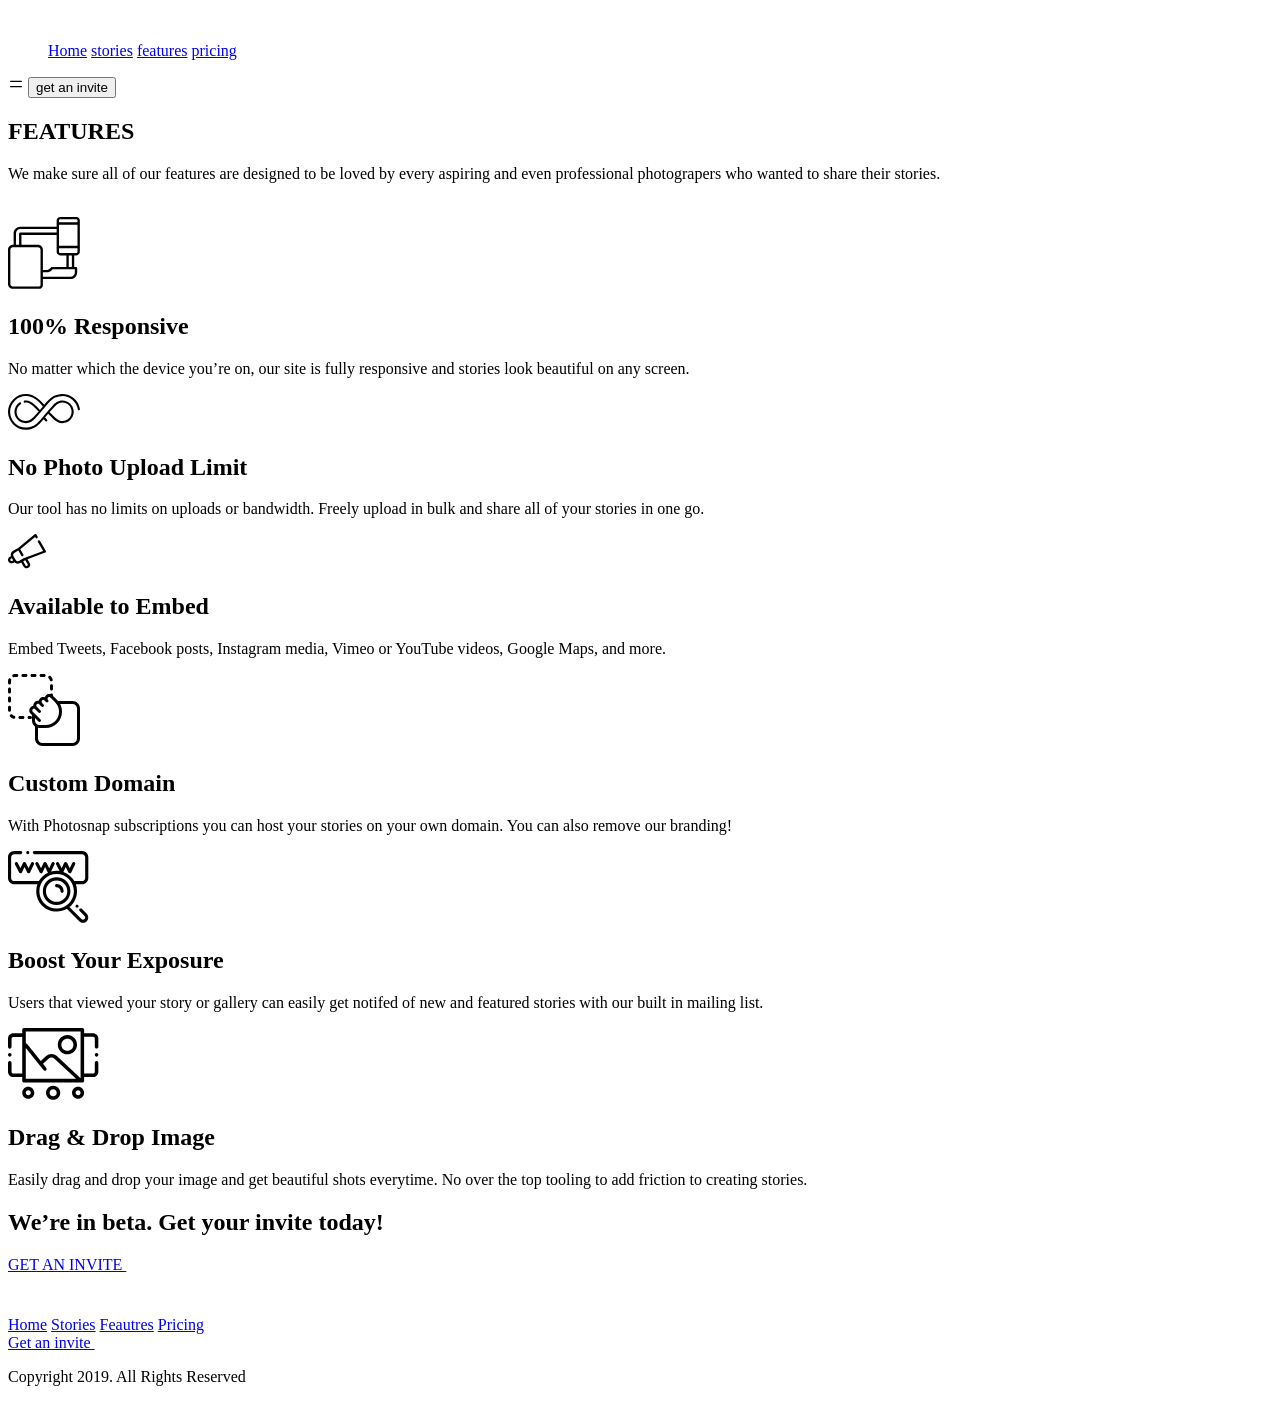
==== seventh-task/cards.html @ d956d8ef "resbonsive edited" ====
<!DOCTYPE html>
<html lang="en">
<head>
    <meta charset="UTF-8">
    <meta name="viewport" content="width=device-width, initial-scale=1.0">
    <link rel="stylesheet" href="https://cdnjs.cloudflare.com/ajax/libs/iconify/2.0.0/iconify.js">
    <link rel="stylesheet" href="cards.css">
    <title>Cards</title>
</head>
<body>
      <header>
                           <nav>
            <div class="container">

                      <img src="./Group.png" alt="">
                <ul>
                  
                   <a class="special" href="#">Home</a>
                   <a href="#">stories</a>
                   <a href="#">features</a>
                   <a href="#">pricing</a>
                  

                   
                </ul>
                 <svg xmlns="http://www.w3.org/2000/svg" width="1em" height="1em" viewBox="0 0 24 24">
	<path d="M0 0h24v24H0z" fill="none" />
	<path fill="none" stroke="currentColor" stroke-linecap="round" stroke-linejoin="round" stroke-width="2" d="M4 8h16M4 16h16" />
</svg>
                <button>get an invite</button>
            </div>
        </nav>


    </header>
    <section>
        <div class="container">
            <div class="left">
                <div class="content">
                    <div class="line"></div>
                    <h2>FEATURES</h2>
                    <p>We make sure all of our features are designed to be loved by every aspiring and even professional photograpers who wanted to share their stories.</p>

                </div>
            </div>
          <div class="right">
            <img src="./camera.png" alt="">
          </div>
        </div>
    </section>
    <section class="whatweoffer">
           <div class="cards">
        <div class="card">
 <svg width="72" height="72" viewBox="0 0 72 72" fill="none" xmlns="http://www.w3.org/2000/svg">
<path fill-rule="evenodd" clip-rule="evenodd" d="M68.3295 0.000467098H52.2988C50.3208 0.000467098 48.6408 1.5459 48.6408 3.52389V9.75817H12.2926C8.60225 9.76914 5.61708 12.7647 5.61823 16.4545V27.7951H4.89403C2.16815 27.7951 0.000160656 30.0625 0.000160656 32.7912V66.9593C-0.00734704 68.2599 0.506064 69.5096 1.42662 70.429C2.34661 71.3484 3.59635 71.8613 4.89691 71.8526H30.9827C32.05 71.8619 33.0739 71.4345 33.8183 70.6699C34.561 69.9041 35.0392 68.9321 34.8913 67.8718V62.0949H62.4671C66.1667 62.0886 69.1692 59.0988 69.1911 55.3986V51.1695C69.1738 50.5053 68.6321 49.9752 67.9679 49.9717H66.2342V38.4399H68.3295C70.3075 38.4399 71.8523 36.7611 71.8523 34.7831V3.52389C71.8633 2.586 71.496 1.68392 70.8324 1.02036C70.1694 0.357372 69.2668 -0.0105057 68.3295 0.000467098ZM51.0063 7.68835H69.4868V28.83H51.0063V7.68835ZM68.3295 2.36597H52.2988C51.6254 2.36597 51.0063 2.85051 51.0063 3.52389V5.32285H69.4868V3.52389C69.4989 3.21376 69.3806 2.9123 69.1611 2.69227C68.9411 2.47281 68.6396 2.35442 68.3295 2.36597ZM7.98373 16.4545C7.98085 14.0705 9.90801 12.1335 12.2926 12.1237H48.6408V15.5241H12.2198C11.5666 15.5241 11.0885 16.1183 11.0885 16.7715V27.7951H7.98373V16.4545ZM30.9827 69.4871C31.421 69.501 31.8455 69.3335 32.1562 69.024C32.4415 68.7254 32.5888 68.3217 32.5628 67.9099C32.5628 67.9039 32.5538 67.9018 32.5449 67.8998C32.5359 67.8978 32.527 67.8958 32.527 67.8897V32.7912C32.527 31.3659 31.4274 30.1606 29.9986 30.1606H4.89691C3.47161 30.1606 2.36566 31.3659 2.36566 32.7947V66.9559C2.357 67.631 2.6215 68.2801 3.09853 68.7571C3.57614 69.2336 4.22584 69.4969 4.90096 69.4871H30.9827ZM30.0021 27.7951H13.454V17.8896H48.6408V34.7831C48.6708 36.7911 50.2914 38.411 52.2988 38.4399H58.3985V49.9717H43.9964C43.6655 49.9746 43.3502 50.1155 43.1267 50.3604L42.0104 51.5541C41.1903 52.4354 40.0393 52.9338 38.8352 52.9286H34.8913V32.7878C34.8913 30.0625 32.7308 27.7951 30.0021 27.7951ZM62.4671 59.7294C64.8609 59.7242 66.8048 57.793 66.8256 55.3986V52.3372H44.515L43.7498 53.1538C42.4816 54.5214 40.7 55.297 38.8352 55.2941H34.8913V59.7294H62.4671ZM63.8687 49.9717H60.764V38.4399H63.8687V49.9717ZM52.2988 36.0744H68.3295C69.0029 36.0744 69.4868 35.457 69.4868 34.7831V31.1955H51.0063V34.7831C51.0346 35.4847 51.5977 36.0472 52.2988 36.0744Z" fill="black"/>
</svg>


<div class="content">
      <h2>100% Responsive</h2>
    <p>No matter which the device you’re on, our site is fully responsive and stories look beautiful on any screen.</p>

</div>

 

        </div>
        <div class="card">
            <svg width="72" height="36" viewBox="0 0 72 36" fill="none" xmlns="http://www.w3.org/2000/svg">
<path fill-rule="evenodd" clip-rule="evenodd" d="M54.3835 29.1925C50.6997 29.1926 47.9123 27.1502 45.671 25.1522C43.2559 22.9991 41.2518 20.8951 40.189 19.737C39.8392 20.1524 38.8537 21.3495 38.0494 22.3265C37.6071 22.8638 37.2196 23.3345 37.0228 23.572C37.6766 24.3295 38.3422 25.0557 39.007 25.7364C39.4146 26.1536 39.4067 26.8221 38.9895 27.2296C38.5722 27.637 37.9037 27.6292 37.4962 27.2121C36.8836 26.585 36.2713 25.9211 35.6678 25.2315C29.3517 32.9189 25.4365 34.1813 24.5636 34.3755C22.6584 35.1509 20.6447 35.5864 18.5768 35.6702C18.572 35.6705 18.5673 35.6707 18.5626 35.6708C18.5601 35.6708 18.5577 35.6709 18.5553 35.6709L17.8638 35.6849L17.8424 35.685C13.0519 35.685 8.55485 33.8126 5.17971 30.4127C1.80485 27.0131 -0.034388 22.5018 0.000487011 17.7096C0.0352214 12.9551 1.93436 8.48884 5.34789 5.13352C8.76353 1.77638 13.2616 -0.0487892 18.0236 0.000992098C20.2421 0.0230702 22.4039 0.447898 24.4491 1.26366C24.546 1.30234 24.6435 1.34059 24.7416 1.37729C25.7143 1.74095 30.6581 3.84568 36.2248 10.7753C42.6958 2.80098 46.708 1.50652 47.5915 1.30965C49.4968 0.534242 51.5104 0.0987265 53.5785 0.014914C53.5856 0.0144921 53.5928 0.0143515 53.6 0.0142108L54.2914 0.000288973L54.3128 0.000148348C58.5916 0.000148348 62.7296 1.53788 65.9649 4.32999C69.166 7.09271 71.2877 10.9028 71.9392 15.0587C72.0294 15.6348 71.6356 16.1751 71.0594 16.2655C70.4831 16.3554 69.9429 15.9619 69.8526 15.3858C69.2785 11.7235 67.4078 8.36495 64.5849 5.92876C61.7357 3.46979 58.0917 2.11459 54.3231 2.11205L53.6536 2.12555C51.8031 2.20177 50.0027 2.59721 48.3022 3.3009C48.2163 3.33648 48.1617 3.3556 48.072 3.36713C47.8595 3.41593 44.0058 4.40368 37.5085 12.5485C37.5072 12.5502 37.5058 12.5519 37.5045 12.5536C37.5014 12.5573 37.4984 12.561 37.4953 12.5647C37.4953 12.5647 30.1533 21.3098 27.1093 24.5039C25.0291 26.6868 22.0878 29.1925 17.7724 29.1925C11.514 29.1924 6.42255 24.1007 6.42255 17.8425C6.42255 14.0385 8.31452 10.5058 11.4835 8.39237C11.9689 8.06893 12.6245 8.19999 12.948 8.68515C13.2715 9.17045 13.1405 9.82604 12.6552 10.1496C10.075 11.87 8.5346 14.7457 8.5346 17.8421C8.5346 22.9358 12.6788 27.08 17.7725 27.08C20.514 27.08 22.9221 25.8359 25.5806 23.0463C27.3793 21.159 29.0353 19.3441 30.5821 17.5648C29.6036 16.4925 27.5409 14.3037 25.0791 12.1089C21.6162 9.02194 19.4425 8.60429 17.773 8.60429H17.769C17.4615 8.60429 17.1514 8.61976 16.8469 8.64999C16.2677 8.70709 15.7494 8.28395 15.6917 7.70359C15.634 7.12323 16.0578 6.60615 16.6381 6.54835C17.0115 6.51123 17.3919 6.49238 17.7685 6.49238H17.7723C21.4559 6.49238 24.2433 8.53468 26.4845 10.5327C28.8998 12.6858 30.9031 14.7891 31.9664 15.9474C32.5083 15.3039 34.8519 12.4418 34.8519 12.4418C29.3974 5.51799 24.5518 3.56077 24.0021 3.35518C23.8899 3.31313 23.7786 3.26954 23.6674 3.22524C21.865 2.50637 19.9594 2.13216 18.0027 2.11262C17.9499 2.1122 17.8964 2.11191 17.8435 2.11191C13.7089 2.11191 9.80303 3.71602 6.82853 6.63962C3.81803 9.59851 2.14319 13.5353 2.11267 17.7247C2.08174 21.9499 3.70342 25.9273 6.67877 28.9245C9.65186 31.9194 13.6126 33.5699 17.8319 33.5727L18.5017 33.5592C20.352 33.4831 22.1526 33.0877 23.853 32.384C23.9388 32.3484 23.9935 32.3294 24.0832 32.3177C24.2984 32.2684 28.2293 31.2597 34.8478 22.8831C35.0987 22.5657 42.0019 14.3753 45.0459 11.1811C47.1262 8.99832 50.0678 6.49266 54.3827 6.49266H54.3828C60.6412 6.49266 65.7327 11.5841 65.7327 17.8425C65.7327 24.0986 60.6432 29.1901 54.3872 29.1925H54.3835ZM54.3828 8.60471C51.6414 8.60457 49.2333 9.84854 46.5748 12.6383C44.7763 14.5253 43.1198 16.3404 41.5732 18.1193C42.5512 19.1914 44.614 21.3806 47.0763 23.5758C50.5391 26.6629 52.7132 27.0806 54.3827 27.0806H54.3864C59.4783 27.0786 63.6208 22.9345 63.6208 17.8426C63.6208 12.7488 59.4766 8.60471 54.3828 8.60471Z" fill="black"/>
</svg>
<div class="content">
 <h2>No Photo Upload Limit</h2>
    <p>Our tool has no limits on uploads or bandwidth. Freely upload in bulk and share all of your stories in one go.</p>

</div>
   
        </div>
        <div class="card">
            <svg width="38" height="35" viewBox="0 0 38 35" fill="none" xmlns="http://www.w3.org/2000/svg">
<path fill-rule="evenodd" clip-rule="evenodd" d="M31.9705 6.7247C31.7597 6.35782 31.3691 6.13131 30.946 6.13047C30.5228 6.12963 30.1314 6.3546 29.9191 6.72063C29.7068 7.08667 29.7059 7.53815 29.9167 7.90502L35.122 16.9109L16.2367 23.9929H16.1541H16.0597L12.9908 25.7634L10.9489 26.9437C10.4059 27.2576 9.76043 27.3425 9.15478 27.1798C8.55234 27.017 8.03885 26.6224 7.72658 26.0821L5.36593 21.9981C4.78938 20.8889 5.17756 19.5225 6.25117 18.8821L10.3351 16.5214L13.2859 21.6322C13.4976 21.9989 13.8894 22.2241 14.3128 22.2224C14.7353 22.2241 15.1265 21.9998 15.3385 21.6343C15.5505 21.2688 15.551 20.8178 15.3397 20.4519L12.2944 15.1876L27.1076 2.97125L27.5915 3.80929C27.9174 4.37642 28.6414 4.57195 29.2085 4.24601C29.7757 3.92007 29.9712 3.19609 29.6453 2.62896L28.4649 0.586991C28.2899 0.287676 27.992 0.0804864 27.6505 0.0204336C27.3071 -0.044294 26.9527 0.0464766 26.6826 0.268302L10.1581 13.8893L5.12986 16.7929C3.2741 17.8738 2.38165 20.071 2.95806 22.1398L1.77773 22.8126C0.533971 23.5268 -0.156104 24.9208 0.0300635 26.3429C0.216231 27.765 1.24187 28.9344 2.62756 29.3044C2.92794 29.3839 3.23749 29.4236 3.54822 29.4224C4.16916 29.4198 4.77894 29.2572 5.31871 28.9503L6.49904 28.2775C7.06604 28.8632 7.77911 29.287 8.56461 29.505C8.96796 29.6179 9.38514 29.6735 9.80396 29.6703C10.6336 29.6722 11.4487 29.4521 12.1646 29.0329L13.1915 28.4427L15.5522 32.5385C16.5289 34.2272 18.6876 34.8078 20.3797 33.8368C21.194 33.3676 21.7884 32.594 22.0319 31.6863C22.2755 30.7786 22.1482 29.8113 21.6781 28.9975L19.5299 25.2558L37.2348 18.6106C37.5598 18.4884 37.8145 18.2294 37.9312 17.9024C38.0474 17.5794 38.0173 17.2217 37.8485 16.9227L31.9705 6.7247ZM4.09117 26.8965C3.8197 27.0534 3.49695 27.0959 3.19412 27.0145C2.89172 26.936 2.6328 26.7407 2.47412 26.4716C2.31718 26.2001 2.27472 25.8774 2.35609 25.5745C2.43748 25.2701 2.63723 25.0109 2.91084 24.8545L3.93773 24.2644L5.11806 26.3063L4.09117 26.8965ZM19.7423 31.0985C19.8237 30.7956 19.7812 30.4729 19.6243 30.2014L17.2754 26.1647H17.181L15.2217 27.286L17.5823 31.3817C17.9105 31.9395 18.6265 32.129 19.1876 31.8067C19.4587 31.6531 19.6581 31.3985 19.7423 31.0985Z" fill="black"/>
</svg>
<div class="content">
   <h2>Available to Embed</h2>
    <p>Embed Tweets, Facebook posts, Instagram media, Vimeo or YouTube videos, Google Maps, and more. </p>
</div>
 

        </div>
         <div class="card">
           <svg width="72" height="72" viewBox="0 0 72 72" fill="none" xmlns="http://www.w3.org/2000/svg">
<g id="001-drag">
<path id="Path" d="M64.5 27H49.5C48.672 27 48 27.672 48 28.5C48 29.328 48.672 30.0001 49.5 30.0001H64.5C66.9811 30.0001 69 32.019 69 34.5001V64.5C69 66.9811 66.9811 69 64.5 69H34.5C32.0189 69 30 66.9811 30 64.5V52.5001C30 51.6721 29.3279 51 28.4999 51C27.6719 51 27 51.672 27 52.5V64.4999C27 68.634 30.366 72 34.5 72H64.4999C68.634 72 72 68.634 72 64.5V34.5C72 30.366 68.634 27 64.5 27Z" fill="black"/>
<path id="Path_2" d="M22.5001 42H21C20.172 42 19.5 42.672 19.5 43.5C19.5 44.328 20.172 45 21 45H22.5001C23.3281 45 24.0001 44.3279 24.0001 43.4999C24.0001 42.6719 23.3281 42 22.5001 42Z" fill="black"/>
<g id="Group">
<path id="Path_3" d="M8.82247 0H7.49947C6.78256 0 6.07452 0.101953 5.39347 0.299953C4.59852 0.533953 4.14247 1.368 4.37352 2.16295C4.56547 2.817 5.16552 3.24 5.81352 3.24C5.95456 3.24 6.09547 3.222 6.23652 3.17995C6.64447 3.06 7.06747 2.99995 7.49947 2.99995H8.82247C9.65342 2.99995 10.3225 2.32791 10.3225 1.49991C10.3225 0.671906 9.65047 0 8.82247 0Z" fill="black"/>
<path id="Path_4" d="M2.99995 36.171V33.138C2.99995 32.31 2.32791 31.6379 1.49991 31.6379C0.671906 31.6379 0 32.31 0 33.138V36.171C0 36.999 0.672047 37.671 1.50005 37.671C2.32805 37.671 2.99995 36.999 2.99995 36.171Z" fill="black"/>
<path id="Path_5" d="M1.50005 28.572C2.32805 28.572 3.00009 27.9 3.00009 27.072V24.039C3.00009 23.211 2.32805 22.5389 1.50005 22.5389C0.672047 22.5389 0 23.211 0 24.039V27.072C0 27.9 0.672047 28.572 1.50005 28.572Z" fill="black"/>
<path id="Path_6" d="M1.50005 10.377C2.32805 10.377 3.00009 9.70496 3.00009 8.87696V7.49996C3.00009 7.08301 3.05705 6.67196 3.16814 6.27596C3.39314 5.47791 2.93119 4.64991 2.13314 4.42491C1.34114 4.18796 0.507094 4.65891 0.282094 5.45991C0.0960469 6.12296 0 6.81005 0 7.49996V8.87696C0 9.70496 0.672047 10.377 1.50005 10.377Z" fill="black"/>
<path id="Path_7" d="M1.50005 19.476C2.32805 19.476 3.00009 18.8039 3.00009 17.9759V14.9429C3.00009 14.1149 2.32805 13.4429 1.50005 13.4429C0.672047 13.4429 0 14.1149 0 14.9429V17.9759C0 18.8039 0.672047 19.476 1.50005 19.476Z" fill="black"/>
<path id="Path_8" d="M6.27031 41.829C5.54426 41.622 4.87235 41.229 4.33235 40.6921C3.74735 40.1071 2.79631 40.1131 2.21131 40.6981C1.62631 41.2861 1.62926 42.2371 2.21735 42.8192C3.11735 43.7162 4.23631 44.3701 5.45131 44.7152C5.58926 44.7542 5.72735 44.7722 5.86235 44.7722C6.51331 44.7722 7.11631 44.3431 7.30235 43.6832C7.53031 42.885 7.06821 42.054 6.27031 41.829Z" fill="black"/>
<path id="Path_9" d="M43.2566 7.30805C43.3946 7.30805 43.5356 7.29005 43.6767 7.24505C44.4716 7.01105 44.9306 6.1801 44.6966 5.385C44.3427 4.17295 43.6767 3.06005 42.7736 2.16595C42.1856 1.58391 41.2346 1.587 40.6525 2.17791C40.0705 2.76586 40.0765 3.71691 40.6645 4.29895C41.2045 4.83895 41.6065 5.50495 41.8165 6.22791C42.0087 6.8821 42.6057 7.30805 43.2566 7.30805Z" fill="black"/>
<path id="Path_10" d="M36.117 0H33.084C32.256 0 31.584 0.672047 31.584 1.50005C31.584 2.32805 32.256 3.00009 33.084 3.00009H36.117C36.945 3.00009 37.6171 2.32805 37.6171 1.50005C37.6171 0.672047 36.945 0 36.117 0Z" fill="black"/>
<path id="Path_11" d="M14.9373 42H11.9043C11.0763 42 10.4043 42.672 10.4043 43.5C10.4043 44.328 11.0763 45 11.9043 45H14.9373C15.7653 45 16.4374 44.3279 16.4374 43.4999C16.4374 42.6719 15.7653 42 14.9373 42Z" fill="black"/>
<path id="Path_12" d="M43.5 10.35C42.672 10.35 42 11.022 42 11.85V14.883C42 15.711 42.672 16.3831 43.5 16.3831C44.328 16.3831 45.0001 15.711 45.0001 14.883V11.85C45.0001 11.0189 44.328 10.35 43.5 10.35Z" fill="black"/>
<path id="Path_13" d="M27.0213 0H23.9883C23.1574 0 22.4883 0.672047 22.4883 1.50005C22.4883 2.32805 23.1603 3.00009 23.9883 3.00009H27.0184C27.8493 3.00009 28.5214 2.32805 28.5214 1.50005C28.5214 0.672047 27.8493 0 27.0213 0Z" fill="black"/>
<path id="Path_14" d="M17.9217 0H14.8887C14.0607 0 13.3887 0.672047 13.3887 1.50005C13.3887 2.32805 14.0607 3.00009 14.8887 3.00009H17.9217C18.7497 3.00009 19.4218 2.32805 19.4218 1.50005C19.4218 0.672047 18.7497 0 17.9217 0Z" fill="black"/>
</g>
<path id="Path_15" d="M43.5 19.5C42.672 19.5 42 20.172 42 21V22.5C42 23.328 42.672 24 43.5 24C44.328 24 45.0001 23.328 45.0001 22.5V20.9999C45.0001 20.1719 44.328 19.5 43.5 19.5Z" fill="black"/>
<path id="Shape" fill-rule="evenodd" clip-rule="evenodd" d="M44.5623 21.438L49.2123 26.088C52.2993 29.178 54.0003 33.2849 54.0003 37.6499C54.0003 46.665 46.6653 54 37.6502 54H31.5003C27.3663 54 24.0003 50.634 24.0001 46.5V41.121L22.6561 39.777C21.7712 38.895 21.2852 37.716 21.2852 36.465C21.2852 35.214 21.7712 34.038 22.6561 33.153C23.3881 32.4209 24.3211 31.9619 25.3321 31.824C25.2421 30.519 25.695 29.184 26.6911 28.188C27.7321 27.1471 29.2261 26.6611 30.6571 26.862C30.8281 25.9741 31.2542 25.125 31.9412 24.4381C33.2012 23.1781 35.1571 22.7551 36.7922 23.325C37.0112 22.635 37.3952 21.984 37.9412 21.438C39.7653 19.6139 42.7382 19.6139 44.5623 21.438ZM31.5003 51H37.6502C45.0122 51 51.0003 45.0119 51.0002 37.6501C51.0002 34.0861 49.6112 30.732 47.0912 28.212L42.4412 23.562C41.7842 22.905 40.7192 22.905 40.0623 23.562C39.7443 23.877 39.5672 24.3 39.5672 24.75C39.5672 25.2 39.7413 25.623 40.0593 25.938C40.3533 26.232 40.5003 26.6159 40.5003 27C40.5003 27.384 40.3532 27.7679 40.0623 28.062C39.4773 28.647 38.5262 28.647 37.9412 28.062L36.4412 26.5619C35.8053 25.9259 34.6982 25.9259 34.0622 26.5619C33.4052 27.2189 33.4052 28.2839 34.0622 28.9409L35.5623 30.4409C35.8533 30.732 36.0003 31.1159 36.0003 31.5C36.0003 31.884 35.8532 32.2679 35.5623 32.562C34.9773 33.147 34.0262 33.147 33.4412 32.562L31.1912 30.312C30.5553 29.6759 29.4483 29.6759 28.8123 30.312C28.1553 30.969 28.1553 32.0339 28.8123 32.6909L32.5623 36.441C32.8534 36.7321 33.0003 37.116 33.0003 37.5C33.0003 37.8841 32.8533 38.268 32.5623 38.562C31.9773 39.147 31.0262 39.147 30.4412 38.562L27.1562 35.277C26.5203 34.641 25.4133 34.641 24.7773 35.277C24.4592 35.595 24.2852 36.018 24.2852 36.465C24.2852 36.9121 24.4593 37.338 24.7773 37.653L32.5623 45.438C32.8534 45.7321 33.0003 46.116 33.0003 46.5C33.0003 46.8841 32.8533 47.268 32.5623 47.562C31.9773 48.147 31.0262 48.147 30.4412 47.562L27.0003 44.1211V46.5C27.0003 48.9811 29.0192 51 31.5003 51Z" fill="black"/>
</g>
</svg>

<div class="content">
   <h2>Custom Domain</h2>
    <p>With Photosnap subscriptions you can host your stories on your own domain. You can also remove our branding! </p>
</div>
 

        </div>
         <div class="card">
          <svg width="81" height="72" viewBox="0 0 81 72" fill="none" xmlns="http://www.w3.org/2000/svg">
<g id="001-www">
<path id="Shape" fill-rule="evenodd" clip-rule="evenodd" d="M34.8242 40.1568C34.8242 32.5453 41.0166 26.3529 48.6281 26.3529C56.2397 26.3529 62.4321 32.5453 62.4321 40.1568C62.4321 47.7683 56.2397 53.9607 48.6281 53.9607C41.0166 53.9607 34.8242 47.7683 34.8242 40.1568ZM37.9615 40.1568C37.9615 46.0386 42.7464 50.8235 48.6281 50.8235C54.5099 50.8235 59.2948 46.0386 59.2948 40.1568C59.2948 34.2751 54.5099 29.4902 48.6281 29.4902C42.7464 29.4902 37.9615 34.2751 37.9615 40.1568Z" fill="black"/>
<path id="Path" d="M48.6282 33.0986C47.7618 33.0986 47.0596 33.8008 47.0596 34.6673C47.0596 35.5337 47.7618 36.2359 48.6282 36.2359C50.79 36.2359 52.5492 37.9951 52.5492 40.1568C52.5492 41.0233 53.2514 41.7255 54.1178 41.7255C54.9842 41.7255 55.6864 41.0233 55.6864 40.1568C55.6864 36.2647 52.5204 33.0986 48.6282 33.0986Z" fill="black"/>
<path id="Path_2" d="M9.67007 11.8278C9.27178 11.0588 8.32571 10.758 7.5561 11.1556C6.78649 11.5539 6.48563 12.5006 6.88392 13.2702L11.1063 21.4271C11.3796 21.9553 11.9323 22.2782 12.523 22.2745C13.1174 22.2653 13.656 21.9209 13.9133 21.3848L16.4697 16.0625L19.246 21.4271C19.5163 21.9479 20.0536 22.2745 20.6394 22.2745H20.6627C21.2577 22.2653 21.7957 21.9209 22.0536 21.3848L25.9709 13.2279C26.3459 12.4473 26.0169 11.5098 25.2362 11.1348C24.455 10.7598 23.5181 11.0888 23.1431 11.8701L20.5867 17.1924L17.8098 11.8278C17.5365 11.2996 16.985 10.9755 16.3937 10.9804C15.7987 10.9896 15.2601 11.3339 15.0028 11.8701L12.447 17.1924L9.67007 11.8278Z" fill="black"/>
<path id="Path_3" d="M19.763 3.13725C20.176 3.13725 20.5804 2.96936 20.872 2.6777C21.1643 2.38603 21.3316 1.981 21.3316 1.56863C21.3316 1.15625 21.1643 0.751225 20.872 0.459559C20.5804 0.167892 20.176 0 19.763 0C19.3506 0 18.9462 0.167892 18.6545 0.459559C18.3622 0.751225 18.1943 1.15625 18.1943 1.56863C18.1943 1.981 18.3622 2.38603 18.6545 2.6777C18.9462 2.96936 19.3506 3.13725 19.763 3.13725Z" fill="black"/>
<path id="Shape_2" fill-rule="evenodd" clip-rule="evenodd" d="M80.3137 6.27451V26.9804C80.3137 30.44 77.4994 33.2549 74.0392 33.2549H67.8168C68.595 35.4118 69.0202 37.7353 69.0202 40.1569C69.0202 46.5637 66.0496 52.2886 61.4148 56.0294L73.4522 68.0674C74.3027 68.9179 75.6869 68.9179 76.5374 68.0674C77.3879 67.2163 77.3879 65.8321 76.5374 64.9816L71.6458 60.0895C71.0331 59.4767 71.0331 58.4841 71.6458 57.8713C72.258 57.2586 73.2512 57.2592 73.864 57.8713L78.7555 62.7629C80.8297 64.837 80.8297 68.2114 78.7555 70.2855C77.7188 71.3223 76.3566 71.8407 74.9945 71.8407C73.6324 71.8407 72.2702 71.3223 71.2335 70.2855L58.7837 57.8358C55.7917 59.5613 52.3229 60.549 48.6281 60.549C37.3836 60.549 28.2359 51.4013 28.2359 40.1569C28.2359 37.7353 28.6612 35.4118 29.4393 33.2549H6.27451C2.81495 33.2549 0 30.4406 0 26.9804V6.27451C0 2.81495 2.81495 0 6.27451 0H12.7047C13.5711 0 14.2733 0.702206 14.2733 1.56863C14.2733 2.43505 13.5711 3.13725 12.7047 3.13725H6.27451C4.54473 3.13725 3.13725 4.54473 3.13725 6.27451V26.9804C3.13725 28.7102 4.54473 30.1176 6.27451 30.1176H30.8842C32.9718 26.4424 36.1679 23.4767 40.0147 21.6765C39.9528 21.5987 39.8958 21.5172 39.8493 21.4271L37.0729 16.0631L34.5165 21.3848C34.2592 21.921 33.7206 22.2653 33.1262 22.2745C32.5331 22.2782 31.9828 21.9553 31.7096 21.4271L27.4871 13.2702C27.0888 12.5006 27.3897 11.5545 28.1593 11.1562C28.9289 10.758 29.875 11.0588 30.2733 11.8278L33.0502 17.1924L35.606 11.8701C35.8634 11.3339 36.402 10.9896 36.9963 10.981C37.5913 10.9755 38.1397 11.2996 38.413 11.8278L41.19 17.1924L43.7463 11.8701C44.1207 11.0888 45.0582 10.7598 45.8388 11.1354C46.6201 11.5104 46.9491 12.4473 46.5741 13.2279L43.0637 20.5368C44.8333 20.0343 46.7004 19.7647 48.6287 19.7647C49.6244 19.7647 50.6036 19.8382 51.5613 19.9767L48.0895 13.2702C47.6918 12.5006 47.992 11.5545 48.7616 11.1562C49.5312 10.758 50.4779 11.0588 50.8762 11.8278L53.6526 17.1924L56.2089 11.8701C56.4663 11.3339 57.0043 10.9896 57.5993 10.981C58.1918 10.9755 58.7426 11.2996 59.0159 11.8278L61.7929 17.1924L64.3487 11.8701C64.7237 11.0888 65.6611 10.7598 66.4418 11.1354C67.2224 11.5104 67.5515 12.4473 67.1765 13.2279L63.2592 21.3848C63.0018 21.921 62.4632 22.2653 61.8689 22.2745H61.845C61.2592 22.2745 60.7218 21.9485 60.4522 21.4271L57.6752 16.0631L55.3499 20.9044C60.0417 22.5472 63.9553 25.8585 66.3762 30.1244C66.4203 30.1207 66.4645 30.1176 66.5098 30.1176H74.0392C75.769 30.1176 77.1765 28.7102 77.1765 26.9804V6.27451C77.1765 4.54473 75.769 3.13725 74.0392 3.13725H26.3511C25.4853 3.13725 24.7825 2.43505 24.7825 1.56863C24.7825 0.702206 25.4853 0 26.3511 0H74.0392C77.4988 0 80.3137 2.81495 80.3137 6.27451ZM31.3732 40.1569C31.3732 49.671 39.114 57.4118 48.6281 57.4118C58.1428 57.4118 65.883 49.671 65.883 40.1569C65.883 30.6428 58.1422 22.902 48.6281 22.902C39.114 22.902 31.3732 30.6428 31.3732 40.1569Z" fill="black"/>
<path id="Path_4" d="M67.9244 54.1507C67.6327 54.4424 67.4648 54.8468 67.4648 55.2598C67.4648 55.6722 67.6327 56.0766 67.9244 56.3689C68.2179 56.6605 68.6211 56.8284 69.0335 56.8284C69.4458 56.8284 69.8509 56.6605 70.1425 56.3689C70.436 56.0766 70.6021 55.6722 70.6021 55.2598C70.6021 54.8468 70.436 54.4424 70.1425 54.1507C69.8509 53.8591 69.4477 53.6912 69.0335 53.6912C68.6211 53.6912 68.2161 53.8591 67.9244 54.1507Z" fill="black"/>
</g>
</svg>

<div class="content">
   <h2>Boost Your Exposure</h2>
    <p>Users that viewed your story or gallery can easily get notifed of new and featured stories with our built in mailing list. </p>
</div>
 

        </div>
         <div class="card">
         <svg width="91" height="72" viewBox="0 0 91 72" fill="none" xmlns="http://www.w3.org/2000/svg">
<g id="002-slider">
<path id="Shape" fill-rule="evenodd" clip-rule="evenodd" d="M76.1241 5.27213H85.0171C87.9641 5.27213 90.3529 7.66097 90.3529 10.6079V18.7402C90.3529 19.6861 89.6415 20.514 88.6978 20.5782C87.6623 20.6488 86.7957 19.8248 86.7957 18.8039V10.6079C86.794 9.6297 85.9954 8.83111 85.0171 8.82933H76.1241V45.4685H85.0171C85.9954 45.4667 86.794 44.6681 86.7957 43.6899V34.8094C86.7957 33.7886 87.6623 32.9646 88.6978 33.035C89.6415 33.0992 90.3529 33.9272 90.3529 34.873V43.6899C90.3529 46.6369 87.9641 49.0257 85.0171 49.0257H76.1241V52.6466C76.1241 53.6289 75.3279 54.4252 74.3455 54.4252H16.0074C15.0251 54.4252 14.2288 53.6289 14.2288 52.6466V49.0894H5.3358C2.38884 49.0894 0 46.7006 0 43.7536V34.9367C0 33.9908 0.71144 33.1629 1.65517 33.0987C2.69067 33.0281 3.5572 33.8521 3.5572 34.873V43.7536C3.55898 44.7318 4.35757 45.5304 5.3358 45.5322H14.2288V8.89301H5.3358C4.35757 8.89478 3.55898 9.69338 3.5572 10.6716V18.8676C3.5572 19.8885 2.69067 20.7125 1.65517 20.6419C0.71144 20.5777 0 19.7498 0 18.8039V10.6716C0 7.72464 2.38884 5.3358 5.3358 5.3358H14.2288V1.7786C14.2288 0.79628 15.0251 0 16.0074 0H74.3455C75.3279 0 76.1241 0.79628 76.1241 1.7786V5.27213ZM69.0097 16.7189C69.0097 22.0148 64.7012 26.3233 59.4053 26.3233C54.1093 26.3233 49.8008 22.0148 49.8008 16.7189C49.8008 11.4229 54.1093 7.1144 59.4053 7.1144C64.7012 7.1144 69.0097 11.4229 69.0097 16.7189ZM45.1765 57.6267C41.2536 57.6267 38.0621 60.8182 38.0621 64.7411C38.0621 68.664 41.2536 71.8555 45.1765 71.8555C49.0994 71.8555 52.2909 68.664 52.2909 64.7411C52.2909 60.8182 49.0994 57.6267 45.1765 57.6267ZM45.1765 68.2983C43.215 68.2983 41.6193 66.7025 41.6193 64.7411C41.6193 62.7796 43.215 61.1839 45.1765 61.1839C47.1379 61.1839 48.7337 62.7796 48.7337 64.7411C48.7337 66.7025 47.1379 68.2983 45.1765 68.2983ZM14.2288 64.7411C14.2288 61.4066 16.9415 58.6938 20.2761 58.6938C23.6106 58.6938 26.3233 61.4066 26.3233 64.7411C26.3233 68.0756 23.6106 70.7883 20.2761 70.7883C16.9415 70.7883 14.2288 68.0756 14.2288 64.7411ZM20.2761 67.2311C18.903 67.2311 17.786 66.1142 17.786 64.7411C17.786 63.368 18.903 62.251 20.2761 62.251C21.6491 62.251 22.7661 63.368 22.7661 64.7411C22.7661 66.1142 21.6491 67.2311 20.2761 67.2311ZM64.0296 64.7411C64.0296 61.4066 66.7424 58.6938 70.0769 58.6938C73.4114 58.6938 76.1241 61.4066 76.1241 64.7411C76.1241 68.0756 73.4114 70.7883 70.0769 70.7883C66.7424 70.7883 64.0296 68.0756 64.0296 64.7411ZM70.0769 67.2311C68.7038 67.2311 67.5868 66.1142 67.5868 64.7411C67.5868 63.368 68.7038 62.251 70.0769 62.251C71.45 62.251 72.5669 63.368 72.5669 64.7411C72.5669 66.1142 71.45 67.2311 70.0769 67.2311ZM59.4053 10.6716C62.7398 10.6716 65.4525 13.3843 65.4525 16.7189C65.4525 20.0534 62.7398 22.7661 59.4053 22.7661C56.0708 22.7661 53.358 20.0534 53.358 16.7189C53.358 13.3843 56.0708 10.6716 59.4053 10.6716ZM90.3529 26.8693C90.3529 25.8893 89.5544 25.0907 88.5743 25.0907C87.5943 25.0907 86.7957 25.8893 86.7957 26.8693C86.7957 27.8493 87.5943 28.6479 88.5743 28.6479C89.5544 28.6479 90.3529 27.8493 90.3529 26.8693ZM1.7786 28.6479C0.798592 28.6479 0 27.8511 0 26.8693C0 25.8893 0.798592 25.0907 1.7786 25.0907C2.75861 25.0907 3.5572 25.8893 3.5572 26.8693C3.5572 27.8511 2.75861 28.6479 1.7786 28.6479ZM72.5669 3.5572V50.1871L48.8713 28.0368C45.8518 25.2142 41.1214 25.2143 38.1021 28.0368L32.7839 33.0082L19.7804 16.7539C19.2454 16.0851 18.5572 15.5832 17.7858 15.2785V3.5572H72.5669ZM35.5011 42.0986L17.786 19.955V50.868H68.0861L46.4423 30.6353C44.7852 29.0862 42.1886 29.0862 40.5315 30.6353L35.0128 35.794L38.2787 39.8764C39.7589 41.7265 36.9812 43.9487 35.5011 42.0986Z" fill="black"/>
</g>
</svg>

<div class="content">
   <h2>Drag & Drop Image</h2>
    <p>Easily drag and drop your image and get beautiful shots everytime. No over the top tooling to add friction to creating stories. </p>
</div>
 

        </div>
        </div>
</section>
<main class="beta">
    <div class="container">
        <div class="top">
 <div class="content">
    <div class="line"></div>
                <h2>We’re in beta.
Get your invite today!</h2>
            </div>
        </div>
           
        
               <div class="text">
              <a href="#">GET AN INVITE
                <svg width="42" height="13" viewBox="0 0 42 13" fill="none" xmlns="http://www.w3.org/2000/svg">
<path d="M0 6.35352H41.864" stroke="white"/>
<path d="M35.4277 0.353516L41.4277 6.35352L35.4277 12.3535" stroke="white"/>
</svg>

              </a>
            </div>
    </div>
</main>
<footer>
    <div class="container">
<div class="content">
     <img src="./Group4.png" alt="">
     
              <div class="icons">
               <svg width="20" height="20" viewBox="0 0 20 20" fill="none" xmlns="http://www.w3.org/2000/svg">
<path d="M18.8958 0H1.10417C0.494167 0 0 0.494167 0 1.10417V18.8967C0 19.5058 0.494167 20 1.10417 20H10.6833V12.255H8.07667V9.23667H10.6833V7.01083C10.6833 4.4275 12.2608 3.02083 14.5658 3.02083C15.67 3.02083 16.6183 3.10333 16.895 3.14V5.84L15.2967 5.84083C14.0433 5.84083 13.8008 6.43667 13.8008 7.31V9.2375H16.79L16.4008 12.2558H13.8008V20H18.8975C19.5058 20 20 19.5058 20 18.8958V1.10417C20 0.494167 19.5058 0 18.8958 0Z" fill="white"/>
</svg>

<svg width="20" height="20" viewBox="0 0 20 20" fill="none" xmlns="http://www.w3.org/2000/svg">
<path fill-rule="evenodd" clip-rule="evenodd" d="M10 0C4.4775 0 0 4.4775 0 10C0 15.5225 4.4775 20 10 20C15.5225 20 20 15.5225 20 10C20 4.4775 15.5225 0 10 0ZM13.7008 14.0767C11.9492 14.1967 8.0475 14.1967 6.29833 14.0767C4.40167 13.9467 4.18083 13.0183 4.16667 10C4.18083 6.97583 4.40417 6.05333 6.29833 5.92333C8.0475 5.80333 11.95 5.80333 13.7008 5.92333C15.5983 6.05333 15.8183 6.98167 15.8333 10C15.8183 13.0242 15.5958 13.9467 13.7008 14.0767ZM12.4308 9.99667L8.33333 8.04833V11.9517L12.4308 9.99667Z" fill="white"/>
</svg>

<svg width="20" height="17" viewBox="0 0 20 17" fill="none" xmlns="http://www.w3.org/2000/svg">
<path d="M20 1.92417C19.2642 2.25083 18.4733 2.47083 17.6433 2.57C18.4908 2.0625 19.1417 1.25833 19.4475 0.3C18.655 0.77 17.7767 1.11167 16.8417 1.29583C16.0942 0.498333 15.0267 0 13.8467 0C11.1975 0 9.25083 2.47167 9.84917 5.0375C6.44 4.86667 3.41667 3.23333 1.3925 0.750833C0.3175 2.595 0.835 5.0075 2.66167 6.22917C1.99 6.2075 1.35667 6.02333 0.804167 5.71583C0.759167 7.61667 2.12167 9.395 4.095 9.79083C3.5175 9.9475 2.885 9.98417 2.24167 9.86083C2.76333 11.4908 4.27833 12.6767 6.075 12.71C4.35 14.0625 2.17667 14.6667 0 14.41C1.81583 15.5742 3.97333 16.2533 6.29 16.2533C13.9083 16.2533 18.2125 9.81917 17.9525 4.04833C18.7542 3.46917 19.45 2.74667 20 1.92417Z" fill="white"/>
</svg>

<svg width="20" height="20" viewBox="0 0 20 20" fill="none" xmlns="http://www.w3.org/2000/svg">
<path d="M10 0C4.4775 0 0 4.47667 0 10C0 14.2367 2.63583 17.855 6.35583 19.3117C6.26833 18.5208 6.18917 17.3075 6.39083 16.4442C6.5725 15.6633 7.56333 11.4733 7.56333 11.4733C7.56333 11.4733 7.26417 10.8742 7.26417 9.98833C7.26417 8.59833 8.07 7.56 9.07333 7.56C9.92583 7.56 10.3383 8.20083 10.3383 8.96833C10.3383 9.82583 9.7925 11.1083 9.51 12.2975C9.27417 13.2925 10.0092 14.105 10.9908 14.105C12.7683 14.105 14.1342 12.2308 14.1342 9.52583C14.1342 7.13167 12.4142 5.4575 9.9575 5.4575C7.1125 5.4575 5.4425 7.59167 5.4425 9.79667C5.4425 10.6558 5.77333 11.5783 6.18667 12.0783C6.26833 12.1775 6.28 12.265 6.25583 12.3658L5.97833 13.4992C5.93417 13.6825 5.83333 13.7217 5.64333 13.6333C4.39417 13.0517 3.61333 11.2258 3.61333 9.75917C3.61333 6.605 5.905 3.7075 10.2208 3.7075C13.69 3.7075 16.3858 6.18 16.3858 9.48333C16.3858 12.93 14.2133 15.7033 11.1967 15.7033C10.1833 15.7033 9.23083 15.1775 8.905 14.555L8.28167 16.9325C8.05583 17.8017 7.44667 18.8908 7.03833 19.5542C7.975 19.8433 8.96917 20 10 20C15.5225 20 20 15.5225 20 10C20 4.47667 15.5225 0 10 0Z" fill="white"/>
</svg>


<svg width="20" height="20" viewBox="0 0 20 20" fill="none" xmlns="http://www.w3.org/2000/svg">
<path fill-rule="evenodd" clip-rule="evenodd" d="M10 0C7.28417 0 6.94417 0.0116667 5.8775 0.06C2.24583 0.226667 0.2275 2.24167 0.0608333 5.87667C0.0116667 6.94417 0 7.28417 0 10C0 12.7158 0.0116667 13.0567 0.06 14.1233C0.226667 17.755 2.24167 19.7733 5.87667 19.94C6.94417 19.9883 7.28417 20 10 20C12.7158 20 13.0567 19.9883 14.1233 19.94C17.7517 19.7733 19.775 17.7583 19.9392 14.1233C19.9883 13.0567 20 12.7158 20 10C20 7.28417 19.9883 6.94417 19.94 5.8775C19.7767 2.24917 17.7592 0.2275 14.1242 0.0608333C13.0567 0.0116667 12.7158 0 10 0ZM10 1.8025C12.67 1.8025 12.9867 1.8125 14.0417 1.86083C16.7517 1.98417 18.0175 3.27 18.1408 5.96C18.1892 7.01417 18.1983 7.33083 18.1983 10.0008C18.1983 12.6717 18.1883 12.9875 18.1408 14.0417C18.0167 16.7292 16.7542 18.0175 14.0417 18.1408C12.9867 18.1892 12.6717 18.1992 10 18.1992C7.33 18.1992 7.01333 18.1892 5.95917 18.1408C3.2425 18.0167 1.98333 16.725 1.86 14.0408C1.81167 12.9867 1.80167 12.6708 1.80167 10C1.80167 7.33 1.8125 7.01417 1.86 5.95917C1.98417 3.27 3.24667 1.98333 5.95917 1.86C7.01417 1.8125 7.33 1.8025 10 1.8025ZM4.865 10C4.865 7.16417 7.16417 4.865 10 4.865C12.8358 4.865 15.135 7.16417 15.135 10C15.135 12.8367 12.8358 15.1358 10 15.1358C7.16417 15.1358 4.865 12.8358 4.865 10ZM10 13.3333C8.15917 13.3333 6.66667 11.8417 6.66667 10C6.66667 8.15917 8.15917 6.66667 10 6.66667C11.8408 6.66667 13.3333 8.15917 13.3333 10C13.3333 11.8417 11.8408 13.3333 10 13.3333ZM14.1375 4.6625C14.1375 4 14.675 3.4625 15.3383 3.4625C16.0008 3.4625 16.5375 4 16.5375 4.6625C16.5375 5.325 16.0008 5.8625 15.3383 5.8625C14.675 5.8625 14.1375 5.325 14.1375 4.6625Z" fill="white"/>
</svg>


              </div>
</div>
<div class="links">
    <a href="#">Home</a>
    <a href="./stories.html">Stories</a>
    <a href="cards.html">Feautres</a>
    <a href="./pricing.html">Pricing</a>
</div>
<div class="last">
   <a href="#">Get an invite
    <svg width="42" height="13" viewBox="0 0 42 13" fill="none" xmlns="http://www.w3.org/2000/svg">
<path d="M0 6.35352H41.864" stroke="white"/>
<path d="M35.4277 0.353516L41.4277 6.35352L35.4277 12.3535" stroke="white"/>
</svg>

   </a>
   <p>Copyright 2019. All Rights Reserved</p>
</div>

    </div>
</footer>
    </body>
</html>
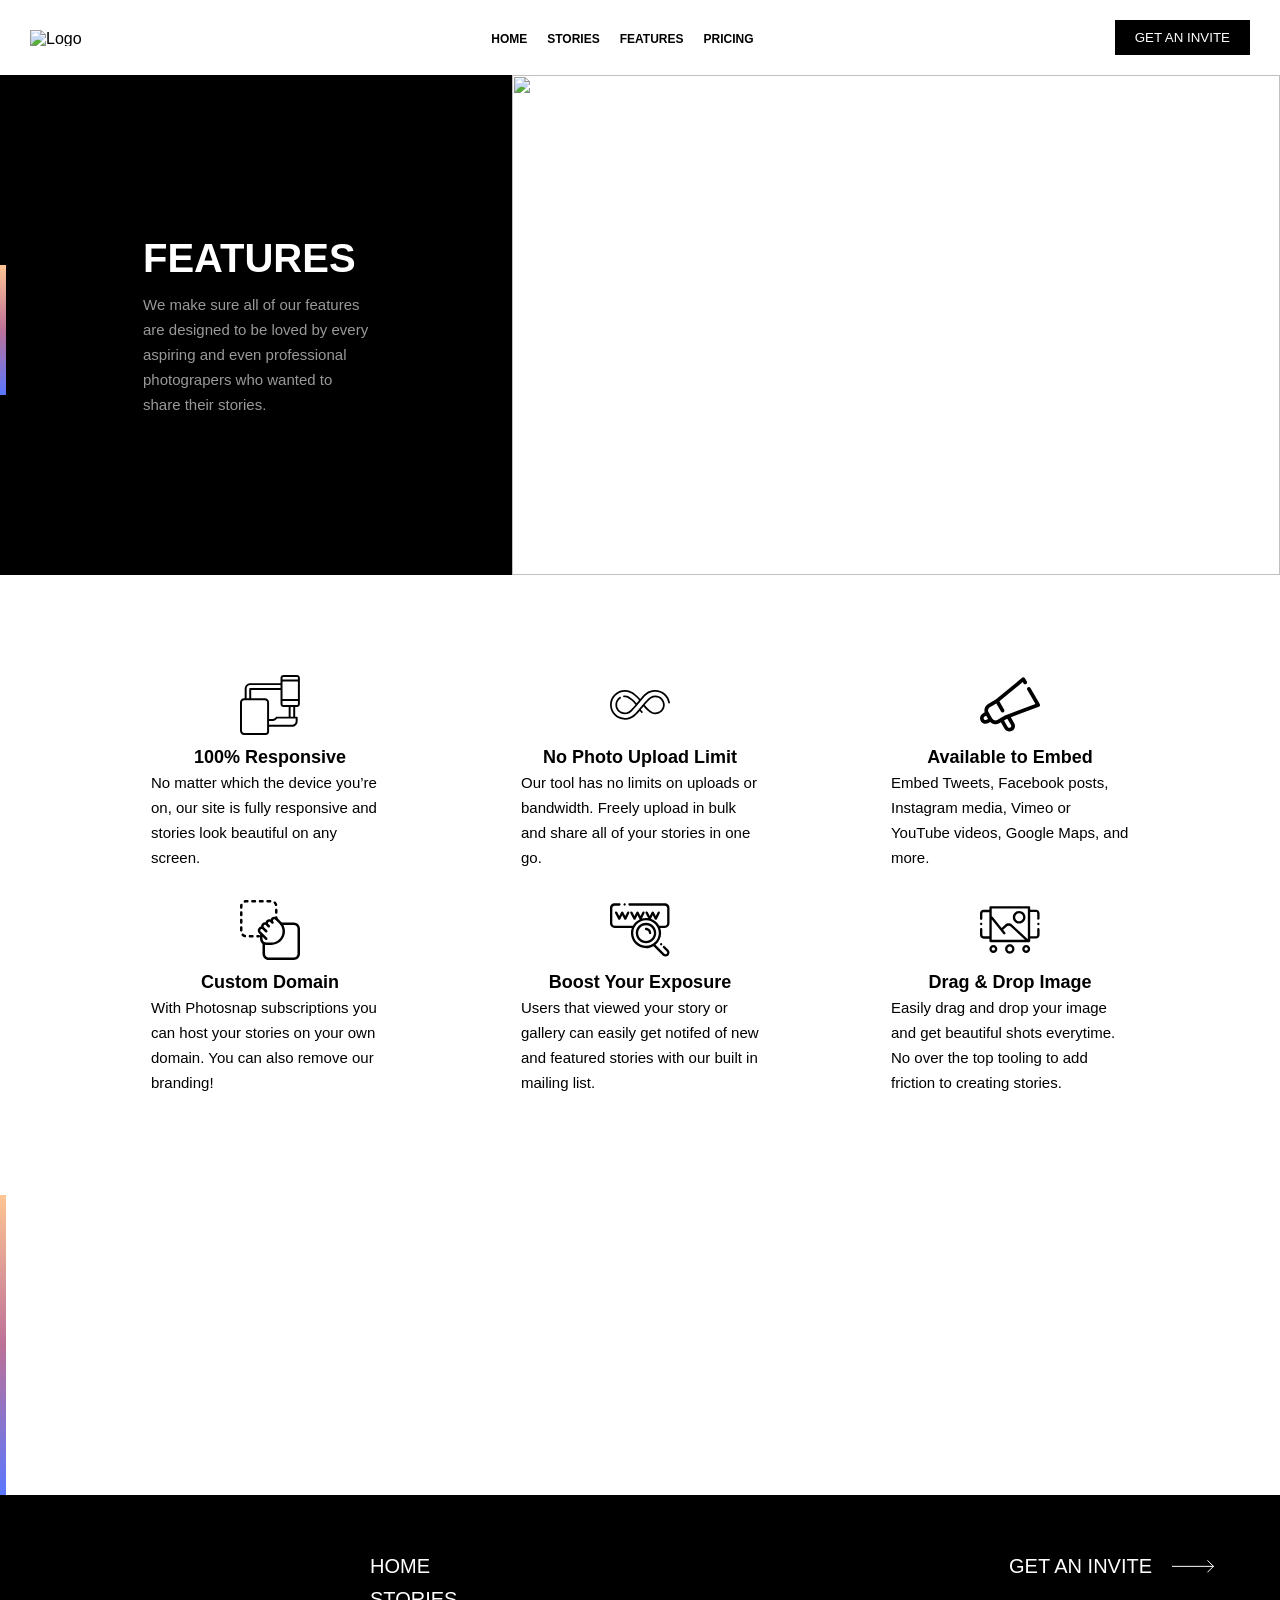
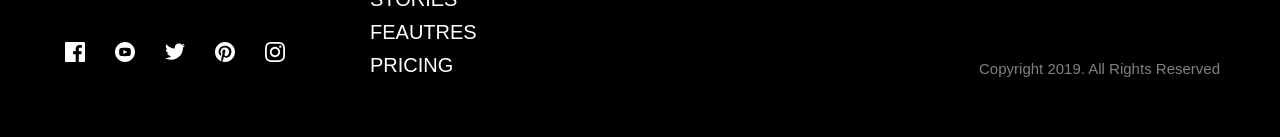
==== commit 1de95039: "ffff" ====
--- a/seventh-task/cards.html
+++ b/seventh-task/cards.html
@@ -8,31 +8,54 @@
     <title>Cards</title>
 </head>
 <body>
-      <header>
-                           <nav>
-            <div class="container">
-
-                      <img src="./Group.png" alt="">
-                <ul>
-                  
-                   <a class="special" href="#">Home</a>
-                   <a href="#">stories</a>
-                   <a href="#">features</a>
-                   <a href="#">pricing</a>
-                  
-
-                   
-                </ul>
-                 <svg xmlns="http://www.w3.org/2000/svg" width="1em" height="1em" viewBox="0 0 24 24">
-	<path d="M0 0h24v24H0z" fill="none" />
-	<path fill="none" stroke="currentColor" stroke-linecap="round" stroke-linejoin="round" stroke-width="2" d="M4 8h16M4 16h16" />
-</svg>
-                <button>get an invite</button>
-            </div>
-        </nav>
-
-
-    </header>
+    <header>
+    <nav>
+        <div class="container">
+
+            <img src="./Group.png" alt="Logo">
+
+            <ul class="mobile-nav">
+                <li>
+                    <a class="special" href="./index.html">Home</a>
+                </li>
+
+                <li>
+                    <a href="./stories.html">Stories</a>
+                </li>
+
+                <li>
+                    <a href="./cards.html">Features</a>
+                </li>
+
+                <li>
+                    <a href="./pricing.html">Pricing</a>
+                </li>
+            </ul>
+
+            <svg
+                class="menu-icon"
+                xmlns="http://www.w3.org/2000/svg"
+                width="1em"
+                height="1em"
+                viewBox="0 0 24 24"
+            >
+                <path d="M0 0h24v24H0z" fill="none"/>
+
+                <path
+                    fill="none"
+                    stroke="currentColor"
+                    stroke-linecap="round"
+                    stroke-linejoin="round"
+                    stroke-width="2"
+                    d="M4 8h16M4 16h16"
+                />
+            </svg>
+
+            <button>Get an invite</button>
+
+        </div>
+    </nav>
+</header>
     <section>
         <div class="container">
             <div class="left">
@@ -224,5 +247,6 @@
 
     </div>
 </footer>
+<script src="./cards.js"></script>
     </body>
 </html>
--- a/seventh-task/cards.css
+++ b/seventh-task/cards.css
@@ -0,0 +1,429 @@
+@import url('https://fonts.googleapis.com/css2?family=DM+Sans:ital,opsz,wght@0,9..40,100..1000;1,9..40,100..1000&display=swap');
+
+* {
+    margin: 0;
+    padding: 0;
+    box-sizing: border-box;
+}
+
+body {
+    font-family: "DM Sans", sans-serif;
+}
+
+
+/* ================= NAV ================= */
+
+nav .container {
+    display: flex;
+    justify-content: space-between;
+    align-items: center;
+    padding: 20px 30px;
+}
+
+nav .container img {
+    width: 100px;
+    height: 16px;
+    
+}
+
+nav .container .mobile-nav {
+    display: flex;
+    gap: 20px;
+    list-style: none;
+}
+
+nav .container .mobile-nav a {
+    text-decoration: none;
+    font-size: 12px;
+    color: #000;
+    font-weight: 700;
+    text-transform: uppercase;
+}
+
+nav .container .menu-icon {
+    width: 30px;
+    height: 30px;
+    display: none;
+}
+
+nav .container button {
+    padding: 10px 20px;
+    background-color: #000;
+    border: none;
+    color: #fff;
+    text-transform: uppercase;
+    cursor: pointer;
+}
+
+
+section .container {
+  display: flex;
+  
+}
+
+section .container .left {
+  background-color: #000;
+  padding: 30px;
+  color: #fff;
+  width: 40%;
+  display: flex;
+  justify-content: center;
+  align-items: center;
+  position: relative;
+}
+
+section .container .left .content {
+  width: 50%;
+  display: flex;
+  flex-direction: column;
+  gap: 10px;
+}
+section .container .left .content .line{
+     position: absolute;
+    left: 0;
+    width: 6px;
+    top: 38%;
+    height: 130px;
+    background: linear-gradient(to bottom, #FFC593, #BC7198, #5A77FF);
+}
+
+section .container .left .content h2 {
+  line-height: 48px;
+  font-size: 40px;
+}
+
+section .container .left .content p {
+  opacity: 60%;
+  line-height: 25px;
+  font-size: 15px;
+}
+
+section .container .right {
+  width: 60%;  
+}
+
+section .container .right img {
+  width: 100%;  
+  height: 500px;
+  object-fit: cover;  
+  display: block;
+}
+
+.whatweoffer .cards{
+    display: flex;
+    flex-wrap: wrap;
+   
+ padding: 100px;
+ gap: 30px;
+}
+.whatweoffer .cards .card{
+   
+    width: calc((100% - 60px) / 3);
+gap: 10px;
+display: flex;
+flex-direction: column;
+justify-content: center;
+align-items: center;
+}
+
+
+.whatweoffer .cards .card svg{
+    width: 60px;
+    height: 60px;
+  
+}
+.whatweoffer .cards  .content{
+    width: 70%;
+ 
+}
+
+
+.whatweoffer .cards .card  h2{
+    font-weight: 700;
+    font-size: 18px;
+    line-height: 25px;
+    text-align: center;
+   
+}
+.whatweoffer .cards .card p{
+    font-weight: 400;
+    font-size: 15px;
+    line-height:25px;
+ 
+}
+.beta .container{
+    display: flex;
+    justify-content: space-between;
+    padding: 120px;
+
+}
+
+
+.beta .container   {
+   background-image: url("./beta.jpg");
+  height: 300px;
+  background-size: cover;
+  background-position: center;
+    position: relative;
+    
+}
+
+.beta .container .content{
+    width: 45%;
+}
+
+.beta .container .content h2{
+    line-height: 30px;
+    letter-spacing: 4.17px;
+    text-transform: uppercase;
+    color: #fff;
+}
+.beta .container .content .line{
+    position: absolute;
+    left: 0;
+    width: 6px;
+   top: 0;
+    height: 300px;
+    background: linear-gradient(to bottom, #FFC593, #BC7198, #5A77FF);
+}
+
+.beta .container .text a{
+    text-decoration: none;
+    font-size: 12px;
+    letter-spacing: 2px;
+    color: #fff;
+}
+.beta .container .text svg{
+    margin-left: 10px;
+    margin-bottom: -3px;
+}
+
+footer{
+    background-color: #000;
+}
+
+
+footer .container{
+    display: flex;
+ gap: 80px;
+padding: 60px;
+
+}
+
+
+footer .container img{
+    width: 142px;
+    height: 16px;
+   
+}
+
+footer .container .content{
+    display: flex;
+    flex-direction: column;
+    justify-content: space-between;
+}
+
+footer .container .icons{
+    display: flex;
+   
+    gap: 20px;
+   
+}
+
+
+
+footer .container .icons svg{
+    width: 30px;
+    height: 50px;
+padding: 5px;
+
+
+}
+
+
+footer .container .links{
+    display: flex;
+    flex-direction: column;
+    gap: 10px;
+   
+}
+footer .container .links a{
+    font-size: 20px;
+    text-decoration: none;
+    color: #fff;
+    text-transform: uppercase;
+    display: flex;
+   
+}
+
+footer .container .links a:hover{
+    opacity: 30%;
+}
+
+
+footer .container .last{
+    display: flex;
+flex-direction: column;
+justify-content: space-between;
+margin-left: auto;
+}
+
+
+footer .container .last a{
+    font-size: 20px;
+    color: #fff;
+    text-decoration: none;
+    text-transform: uppercase;
+    display: flex;
+    gap: 20px;
+    align-items: center;
+}
+
+footer .container .last p{
+    font-size: 15px;
+    color: #fff;
+    
+    opacity: 50.25%;
+   margin-left: -30px;
+}
+
+@media (max-width:991px){
+    nav .container{
+        padding: 10px 20px;
+     }
+     .whatweoffer .cards .card{
+          width: calc((100% - 60px) / 2);
+     }
+section .container .left .content {
+    width: 70%;
+}
+footer .container {
+  flex-direction: column;
+
+    gap: 20px;
+  }
+
+
+  footer .container .content{
+    gap: 40px;
+  }
+
+ footer .container .links {
+   
+    gap: 10px;
+    flex-direction: row;
+  }
+
+}
+
+
+@media (max-width:767px){
+     nav .container .mobile-nav {
+        display: none;
+    }
+
+    nav .container .menu-icon {
+        display: flex;
+        align-items: center;
+        justify-content: center;
+        cursor: pointer;
+    }
+        nav .container button {
+        display: none;
+    }
+
+  nav .container .mobile-nav.show {
+        display: flex;
+        position: absolute;
+        top: 50.5px;
+        left: 0;
+        right: 0;
+        flex-direction: column;
+        background-color: white;
+        padding: 20px;
+        gap: 20px;
+        z-index: 1;
+    }
+nav .container img {
+
+    position: relative;
+    z-index: 3;
+}
+
+ nav .container .menu-icon button{
+    display: flex;
+ }
+
+     section .container{
+        flex-direction: column-reverse;
+     }
+     section .container .left{
+        width: 100%;
+        height: 300px;
+     }
+     section .container .right{
+        width: 100%;
+        
+     }
+ 
+
+     .whatweoffer .cards .card{
+          width: 100%;
+     }
+     .beta .container {
+        flex-direction: column;
+        padding: 60px;
+     
+     }
+     .beta .container .content{
+
+width: 90%;
+
+     }
+
+     .beta .container .content .line{
+    width: 17%;
+    height: 6px;
+    left: 110px;
+}
+
+     section .container .left .content .line{
+        height: 6px;
+        left: 130px;
+        top: 0;
+   width: 20%;
+     }
+   
+      footer .container {
+        flex-direction: column;
+        align-items: center;
+    }
+
+    footer .container .links{
+        flex-direction: column;
+        
+      
+    }
+  footer .container .content{
+    gap: 40px;
+  }
+
+     footer .container .links a{
+font-size: 12px;
+     }
+
+    footer .container .last {
+        margin-left: 0;
+        gap: 50px;
+    }
+footer .container .last a{
+    font-size: 14px;
+     text-align: center;
+}
+
+       footer .container .last p{
+            font-size: 15px;
+           
+        }
+
+}
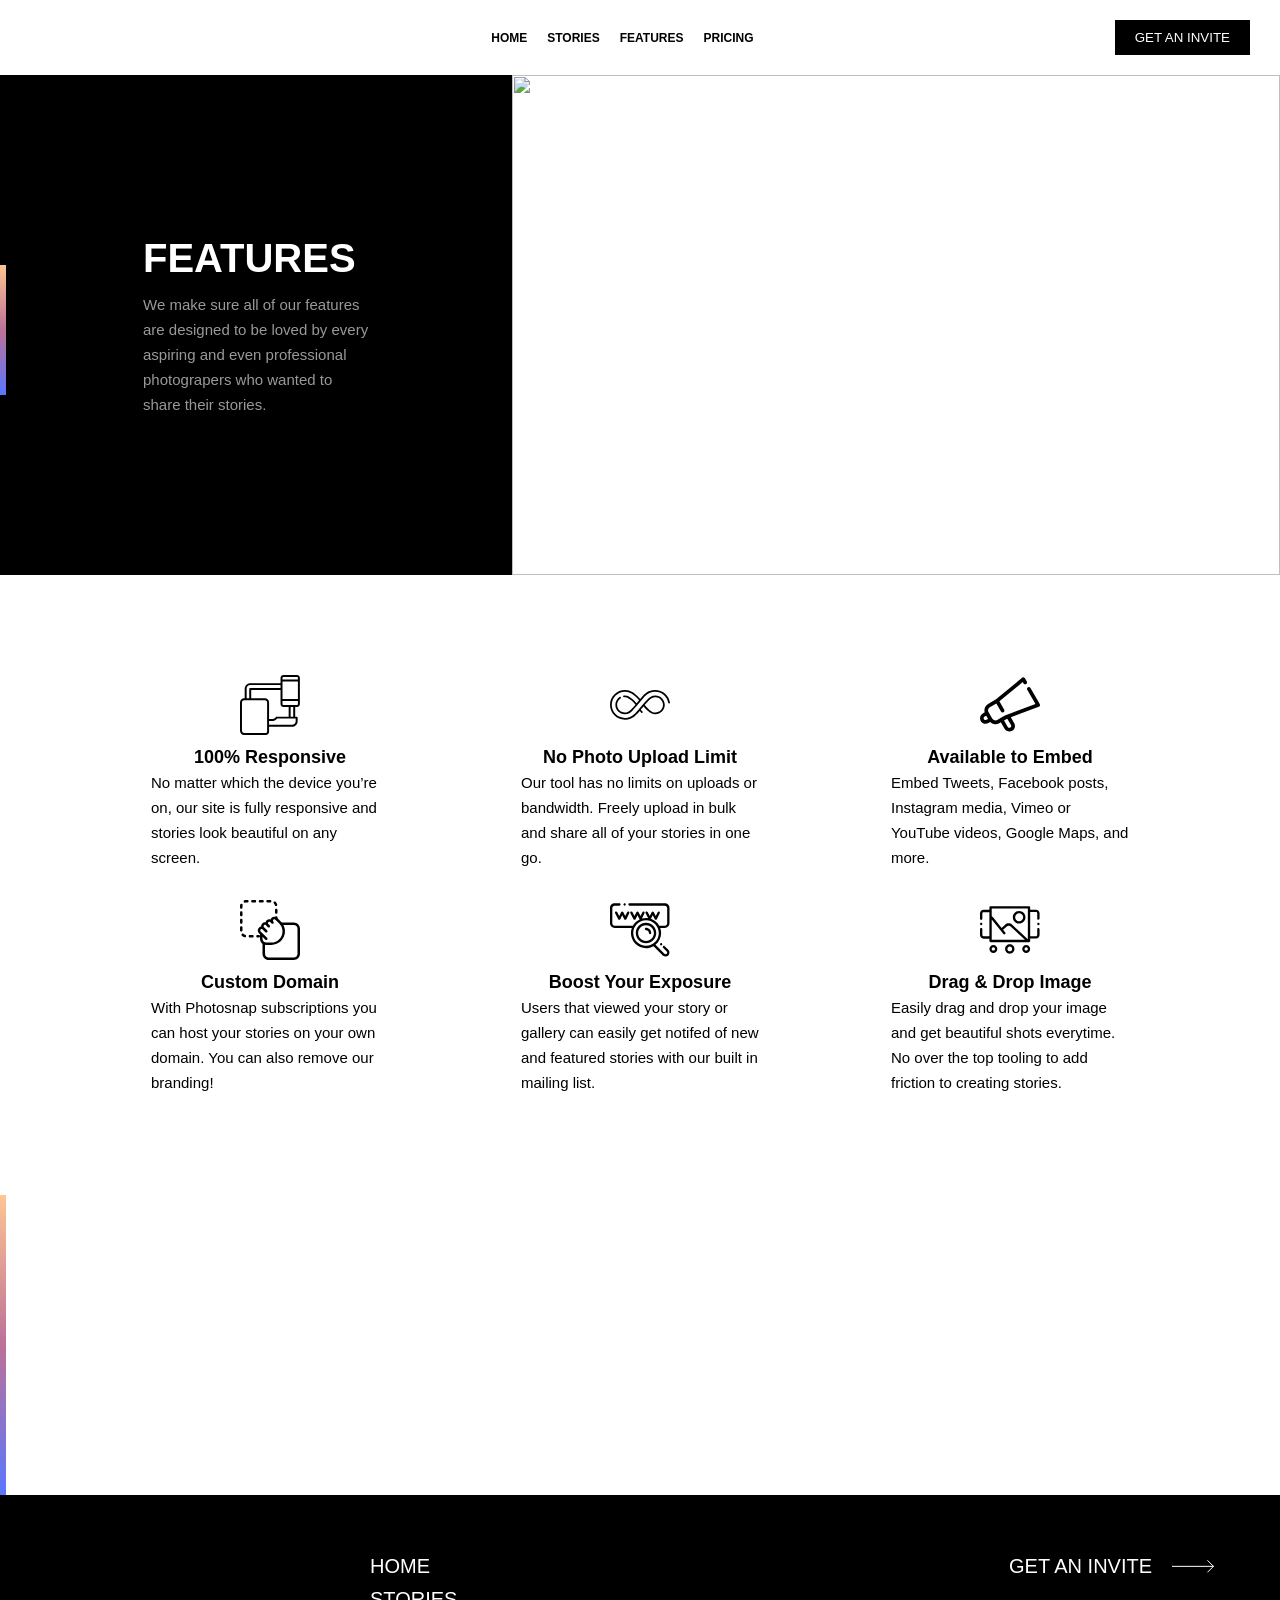
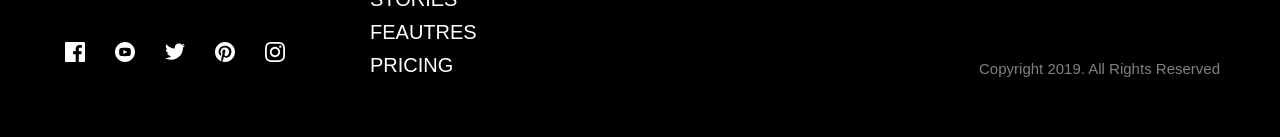
==== commit c1078667: "first commit" ====
--- a/seventh-task/cards.html
+++ b/seventh-task/cards.html
@@ -8,54 +8,31 @@
     <title>Cards</title>
 </head>
 <body>
-    <header>
-    <nav>
-        <div class="container">
-
-            <img src="./Group.png" alt="Logo">
-
-            <ul class="mobile-nav">
-                <li>
-                    <a class="special" href="./index.html">Home</a>
-                </li>
-
-                <li>
-                    <a href="./stories.html">Stories</a>
-                </li>
-
-                <li>
-                    <a href="./cards.html">Features</a>
-                </li>
-
-                <li>
-                    <a href="./pricing.html">Pricing</a>
-                </li>
-            </ul>
-
-            <svg
-                class="menu-icon"
-                xmlns="http://www.w3.org/2000/svg"
-                width="1em"
-                height="1em"
-                viewBox="0 0 24 24"
-            >
-                <path d="M0 0h24v24H0z" fill="none"/>
-
-                <path
-                    fill="none"
-                    stroke="currentColor"
-                    stroke-linecap="round"
-                    stroke-linejoin="round"
-                    stroke-width="2"
-                    d="M4 8h16M4 16h16"
-                />
-            </svg>
-
-            <button>Get an invite</button>
-
-        </div>
-    </nav>
-</header>
+      <header>
+                           <nav>
+            <div class="container">
+
+                      <img src="./Group.png" alt="">
+                <ul>
+                  
+                   <a class="special" href="#">Home</a>
+                   <a href="#">stories</a>
+                   <a href="#">features</a>
+                   <a href="#">pricing</a>
+                  
+
+                   
+                </ul>
+                 <svg xmlns="http://www.w3.org/2000/svg" width="1em" height="1em" viewBox="0 0 24 24">
+	<path d="M0 0h24v24H0z" fill="none" />
+	<path fill="none" stroke="currentColor" stroke-linecap="round" stroke-linejoin="round" stroke-width="2" d="M4 8h16M4 16h16" />
+</svg>
+                <button>get an invite</button>
+            </div>
+        </nav>
+
+
+    </header>
     <section>
         <div class="container">
             <div class="left">
@@ -247,6 +224,5 @@
 
     </div>
 </footer>
-<script src="./cards.js"></script>
     </body>
 </html>
--- a/seventh-task/cards.css
+++ b/seventh-task/cards.css
@@ -17,34 +17,36 @@
     display: flex;
     justify-content: space-between;
     align-items: center;
+
     padding: 20px 30px;
 }
+
+
 
 nav .container img {
     width: 100px;
     height: 16px;
-    
-}
-
-nav .container .mobile-nav {
+}
+
+nav .container ul {
     display: flex;
     gap: 20px;
     list-style: none;
 }
 
-nav .container .mobile-nav a {
+nav .container ul a {
     text-decoration: none;
     font-size: 12px;
     color: #000;
     font-weight: 700;
     text-transform: uppercase;
 }
-
-nav .container .menu-icon {
+nav .container svg{
     width: 30px;
     height: 30px;
     display: none;
 }
+
 
 nav .container button {
     padding: 10px 20px;
@@ -54,7 +56,6 @@
     text-transform: uppercase;
     cursor: pointer;
 }
-
 
 section .container {
   display: flex;
@@ -318,42 +319,14 @@
 
 
 @media (max-width:767px){
-     nav .container .mobile-nav {
+      nav .container ul a,
+    nav .container button{
         display: none;
     }
-
-    nav .container .menu-icon {
-        display: flex;
-        align-items: center;
-        justify-content: center;
-        cursor: pointer;
-    }
-        nav .container button {
-        display: none;
-    }
-
-  nav .container .mobile-nav.show {
-        display: flex;
-        position: absolute;
-        top: 50.5px;
-        left: 0;
-        right: 0;
-        flex-direction: column;
-        background-color: white;
-        padding: 20px;
-        gap: 20px;
-        z-index: 1;
-    }
-nav .container img {
-
-    position: relative;
-    z-index: 3;
-}
-
- nav .container .menu-icon button{
-    display: flex;
- }
-
+    nav .container svg{
+   
+    display: block;
+}
      section .container{
         flex-direction: column-reverse;
      }
@@ -372,7 +345,6 @@
      }
      .beta .container {
         flex-direction: column;
-        padding: 60px;
      
      }
      .beta .container .content{
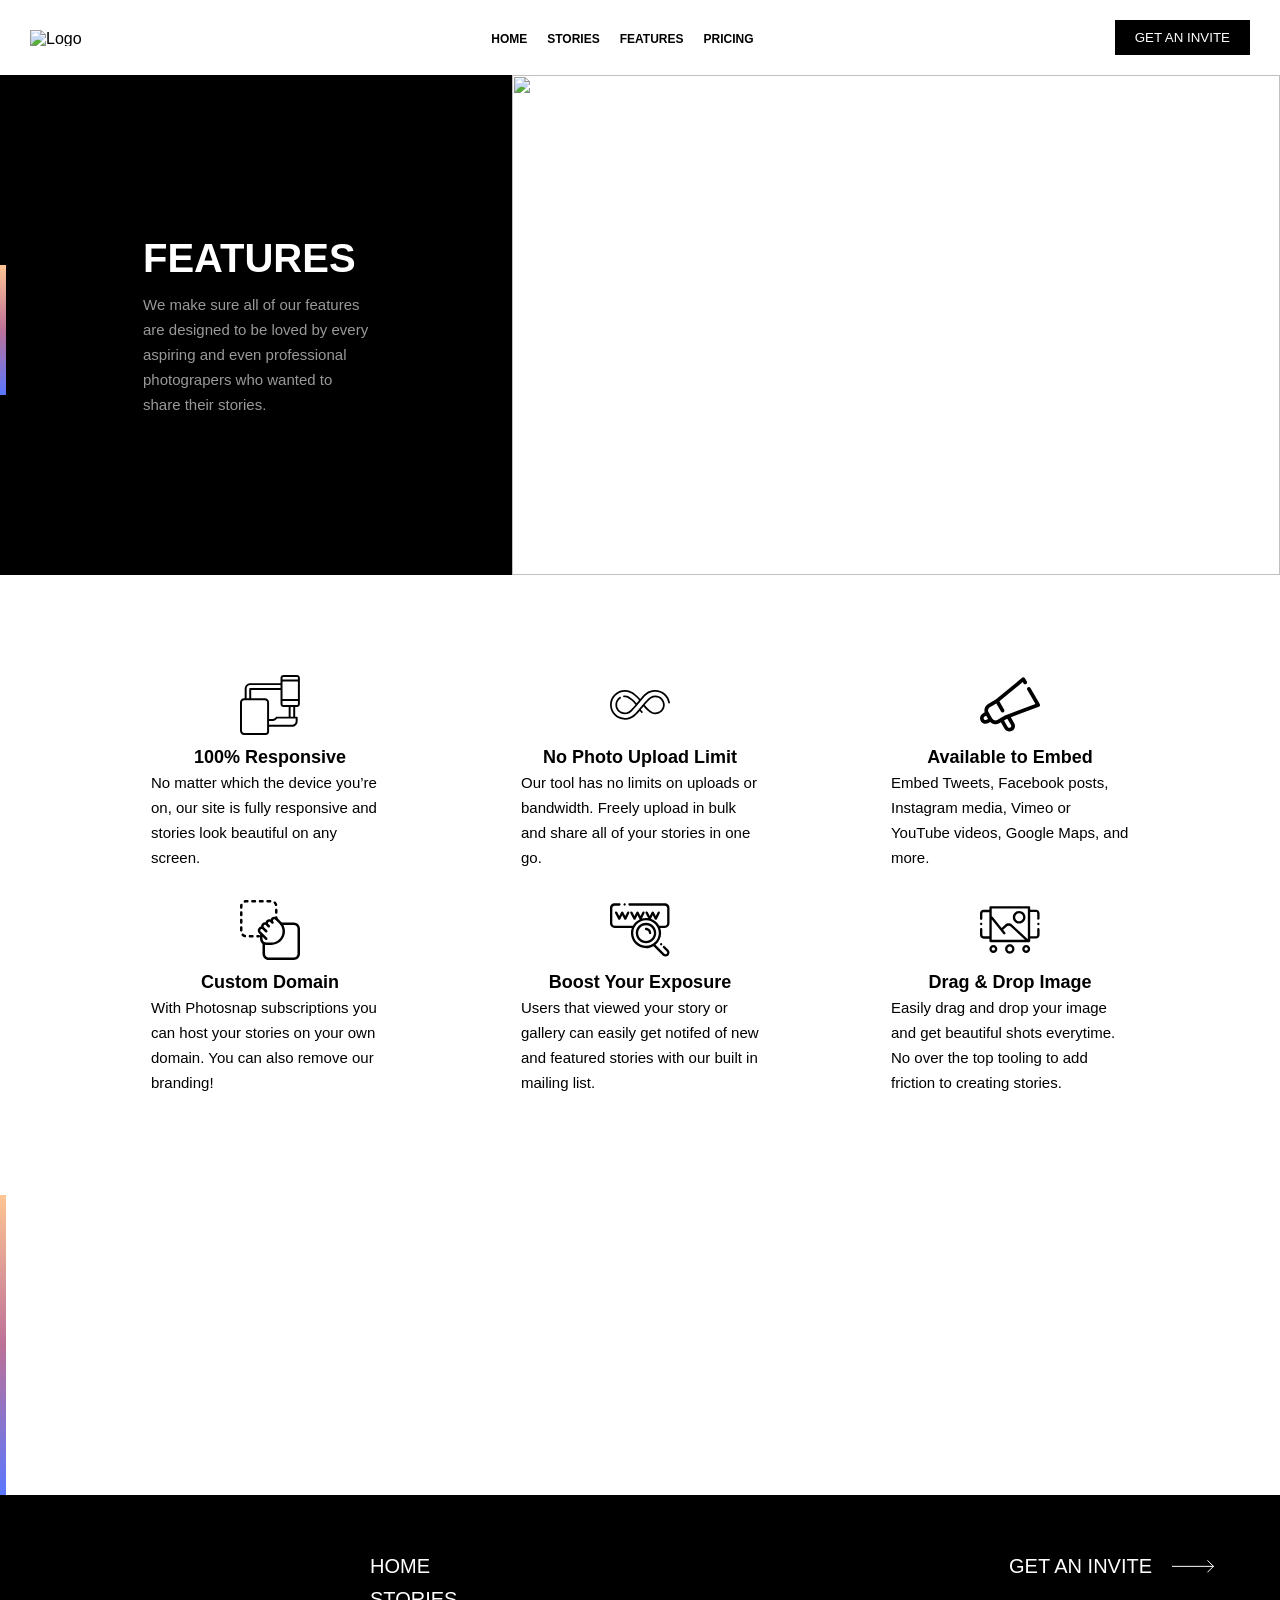
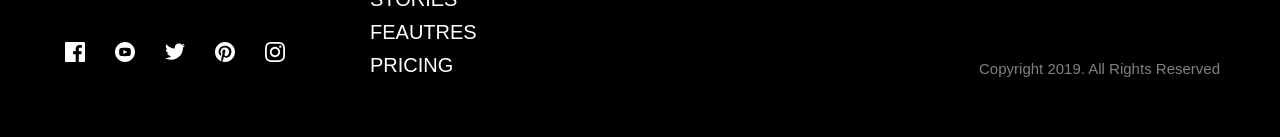
==== commit 56eea593: "Add seventh task" ====
--- a/seventh-task/cards.html
+++ b/seventh-task/cards.html
@@ -9,30 +9,53 @@
 </head>
 <body>
       <header>
-                           <nav>
-            <div class="container">
-
-                      <img src="./Group.png" alt="">
-                <ul>
-                  
-                   <a class="special" href="#">Home</a>
-                   <a href="#">stories</a>
-                   <a href="#">features</a>
-                   <a href="#">pricing</a>
-                  
-
-                   
-                </ul>
-                 <svg xmlns="http://www.w3.org/2000/svg" width="1em" height="1em" viewBox="0 0 24 24">
-	<path d="M0 0h24v24H0z" fill="none" />
-	<path fill="none" stroke="currentColor" stroke-linecap="round" stroke-linejoin="round" stroke-width="2" d="M4 8h16M4 16h16" />
-</svg>
-                <button>get an invite</button>
-            </div>
-        </nav>
-
-
-    </header>
+    <nav>
+        <div class="container">
+
+            <img src="./Group.png" alt="Logo">
+
+            <ul class="mobile-nav">
+                <li>
+                    <a class="special" href="#">Home</a>
+                </li>
+
+                <li>
+                    <a href="#">Stories</a>
+                </li>
+
+                <li>
+                    <a href="#">Features</a>
+                </li>
+
+                <li>
+                    <a href="#">Pricing</a>
+                </li>
+            </ul>
+
+            <svg
+                class="menu-icon"
+                xmlns="http://www.w3.org/2000/svg"
+                width="1em"
+                height="1em"
+                viewBox="0 0 24 24"
+            >
+                <path d="M0 0h24v24H0z" fill="none"/>
+
+                <path
+                    fill="none"
+                    stroke="currentColor"
+                    stroke-linecap="round"
+                    stroke-linejoin="round"
+                    stroke-width="2"
+                    d="M4 8h16M4 16h16"
+                />
+            </svg>
+
+            <button>Get an invite</button>
+
+        </div>
+    </nav>
+</header>
     <section>
         <div class="container">
             <div class="left">
@@ -224,5 +247,8 @@
 
     </div>
 </footer>
+<script src="./cards.js"></script>
+
+
     </body>
 </html>
--- a/seventh-task/cards.css
+++ b/seventh-task/cards.css
@@ -17,36 +17,33 @@
     display: flex;
     justify-content: space-between;
     align-items: center;
-
     padding: 20px 30px;
 }
-
-
 
 nav .container img {
     width: 100px;
     height: 16px;
 }
 
-nav .container ul {
+nav .container .mobile-nav {
     display: flex;
     gap: 20px;
     list-style: none;
 }
 
-nav .container ul a {
+nav .container .mobile-nav a {
     text-decoration: none;
     font-size: 12px;
     color: #000;
     font-weight: 700;
     text-transform: uppercase;
 }
-nav .container svg{
+
+nav .container .menu-icon {
     width: 30px;
     height: 30px;
     display: none;
 }
-
 
 nav .container button {
     padding: 10px 20px;
@@ -56,6 +53,17 @@
     text-transform: uppercase;
     cursor: pointer;
 }
+
+nav .container ul a:hover{
+    opacity: 30%;
+}
+
+
+nav .container button:hover{
+  background-color: #DFDFDF;
+  color: #000;
+}
+
 
 section .container {
   display: flex;
@@ -319,14 +327,34 @@
 
 
 @media (max-width:767px){
-      nav .container ul a,
-    nav .container button{
+
+   nav .container .mobile-nav {
         display: none;
     }
-    nav .container svg{
-   
-    display: block;
-}
+
+    nav .container .menu-icon {
+        display: block;
+        cursor: pointer;
+    }
+
+    nav .container button {
+        display: none;
+    }
+
+
+    nav .container .mobile-nav.show {
+        display: flex;
+        position: absolute;
+        top: 60px;
+        left: 0;
+        right: 0;
+        flex-direction: column;
+        background-color: white;
+        padding: 20px;
+        gap: 20px;
+    }
+
+
      section .container{
         flex-direction: column-reverse;
      }
@@ -345,7 +373,7 @@
      }
      .beta .container {
         flex-direction: column;
-     
+      padding: 70px;
      }
      .beta .container .content{
 
